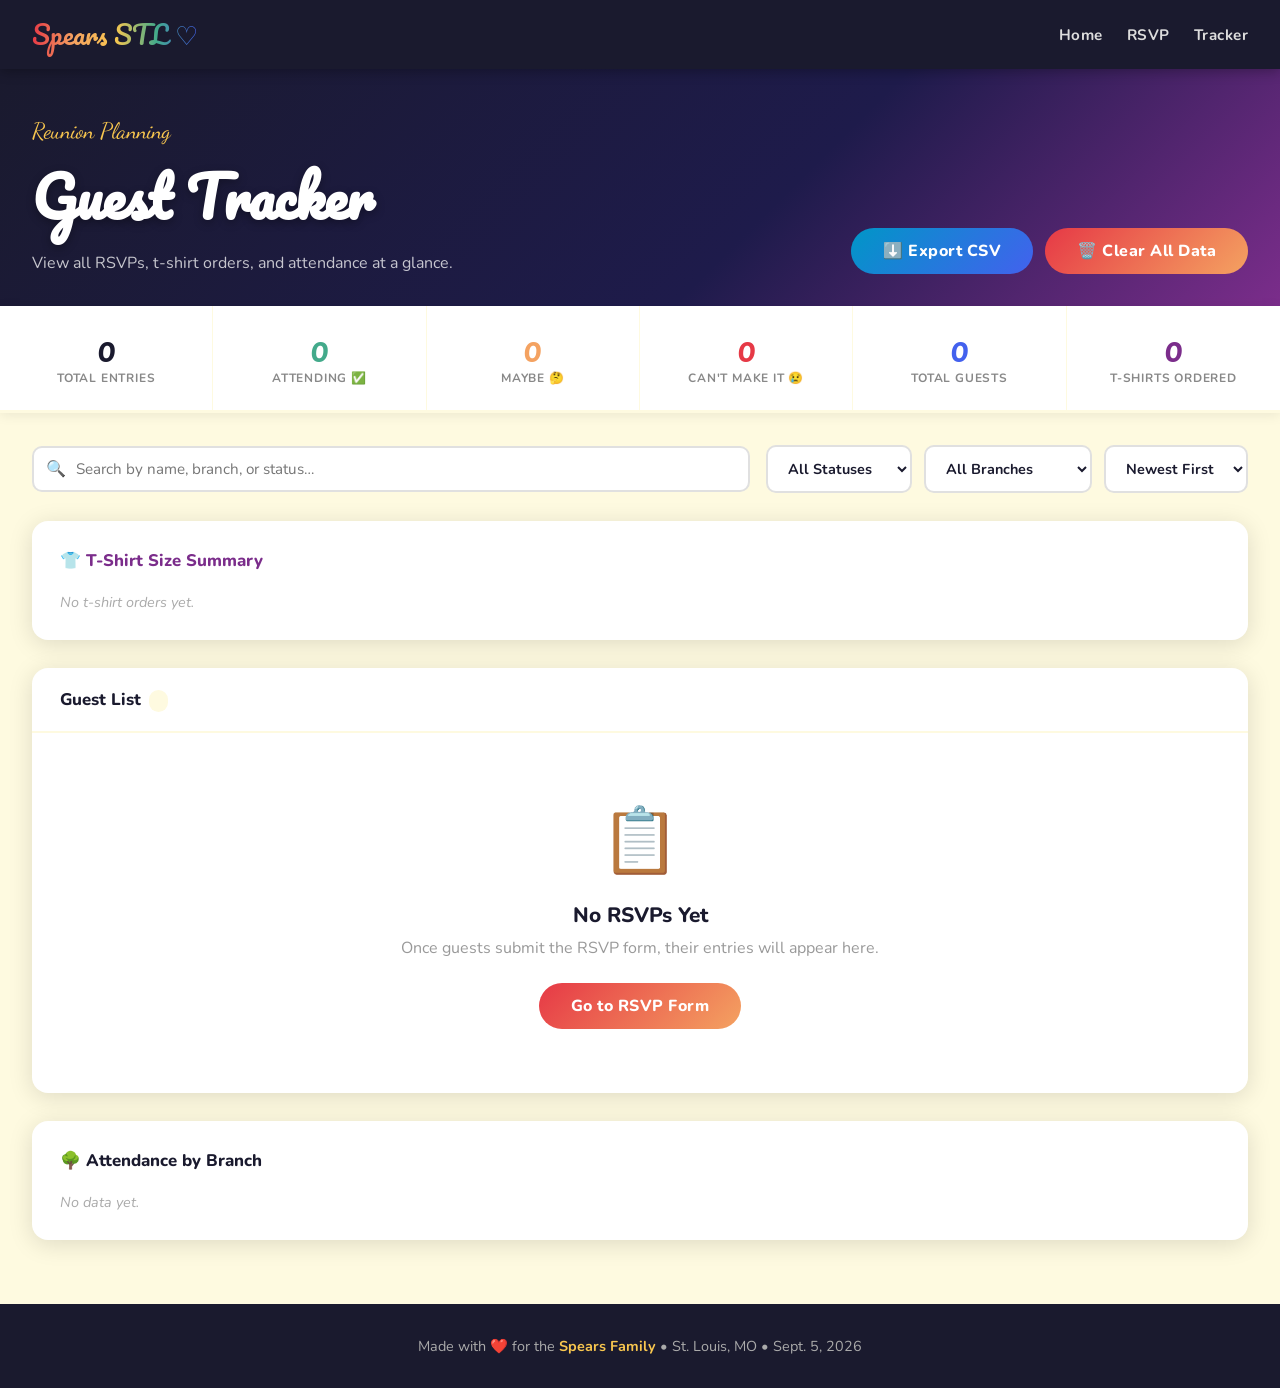
==== admin.html @ fdf17521 "Spears STL Reunion website" ====
<!DOCTYPE html>
<html lang="en">
<head>
  <meta charset="UTF-8" />
  <meta name="viewport" content="width=device-width, initial-scale=1.0" />
  <title>Guest Tracker – Spears STL Reunion 2026</title>
  <link rel="stylesheet" href="css/style.css" />
  <link rel="stylesheet" href="css/admin.css" />
</head>
<body>

  <!-- NAV -->
  <nav>
    <div class="nav-logo">Spears STL ♡</div>
    <ul class="nav-links">
      <li><a href="index.html">Home</a></li>
      <li><a href="rsvp.html">RSVP</a></li>
      <li><a href="admin.html">Tracker</a></li>
    </ul>
  </nav>

  <!-- PAGE HEADER -->
  <header class="admin-header">
    <div class="admin-header-content">
      <p class="header-eyebrow">Reunion Planning</p>
      <h1 class="header-title">Guest Tracker</h1>
      <p class="header-sub">View all RSVPs, t-shirt orders, and attendance at a glance.</p>
    </div>
    <div class="admin-header-actions">
      <button class="btn btn-secondary" id="exportCsvBtn">⬇️ Export CSV</button>
      <button class="btn btn-primary" id="clearAllBtn">🗑️ Clear All Data</button>
    </div>
  </header>

  <!-- STATS BAR -->
  <section class="stats-bar">
    <div class="stat-card">
      <span class="stat-number" id="statTotal">0</span>
      <label>Total Entries</label>
    </div>
    <div class="stat-card stat-yes">
      <span class="stat-number" id="statYes">0</span>
      <label>Attending ✅</label>
    </div>
    <div class="stat-card stat-maybe">
      <span class="stat-number" id="statMaybe">0</span>
      <label>Maybe 🤔</label>
    </div>
    <div class="stat-card stat-no">
      <span class="stat-number" id="statNo">0</span>
      <label>Can't Make It 😢</label>
    </div>
    <div class="stat-card stat-guests">
      <span class="stat-number" id="statGuests">0</span>
      <label>Total Guests</label>
    </div>
    <div class="stat-card stat-shirts">
      <span class="stat-number" id="statShirts">0</span>
      <label>T-Shirts Ordered</label>
    </div>
  </section>

  <!-- MAIN CONTENT -->
  <main class="admin-main">

    <!-- CONTROLS ROW -->
    <div class="controls-row">
      <div class="search-wrap">
        <span class="search-icon">🔍</span>
        <input type="text" id="searchInput" placeholder="Search by name, branch, or status…" />
      </div>
      <div class="filter-wrap">
        <select id="filterAttending">
          <option value="">All Statuses</option>
          <option value="Yes">Attending</option>
          <option value="Maybe">Maybe</option>
          <option value="No">Can't Make It</option>
        </select>
        <select id="filterBranch">
          <option value="">All Branches</option>
          <option value="Branch A">Branch A</option>
          <option value="Branch B">Branch B</option>
          <option value="Branch C">Branch C</option>
          <option value="Branch D">Branch D</option>
          <option value="Branch E">Branch E</option>
          <option value="Other / Not Sure">Other / Not Sure</option>
        </select>
        <select id="sortBy">
          <option value="newest">Newest First</option>
          <option value="oldest">Oldest First</option>
          <option value="name">Name A–Z</option>
          <option value="branch">Branch</option>
        </select>
      </div>
    </div>

    <!-- T-SHIRT SUMMARY -->
    <div class="card tshirt-summary-card">
      <h3 class="tshirt-summary-title">👕 T-Shirt Size Summary</h3>
      <div class="tshirt-summary-grid" id="tshirtSummary">
        <p class="no-data-text">No t-shirt orders yet.</p>
      </div>
    </div>

    <!-- TABLE SECTION -->
    <div class="table-wrap card">
      <div class="table-header-row">
        <h3>Guest List <span class="result-count" id="resultCount"></span></h3>
      </div>

      <!-- Empty state -->
      <div class="empty-state" id="emptyState">
        <div class="empty-icon">📋</div>
        <h3>No RSVPs Yet</h3>
        <p>Once guests submit the RSVP form, their entries will appear here.</p>
        <a href="rsvp.html" class="btn btn-primary mt-3">Go to RSVP Form</a>
      </div>

      <!-- Table -->
      <div id="tableContainer" style="display:none;">
        <div class="table-scroll">
          <table id="guestTable">
            <thead>
              <tr>
                <th>#</th>
                <th>Name</th>
                <th>Branch</th>
                <th>Status</th>
                <th>Guests</th>
                <th>T-Shirts</th>
                <th>Phone</th>
                <th>Email</th>
                <th>Notes</th>
                <th>Submitted</th>
                <th>Actions</th>
              </tr>
            </thead>
            <tbody id="guestTableBody">
              <!-- Rows injected by JS -->
            </tbody>
          </table>
        </div>
      </div>
    </div>

    <!-- BRANCH BREAKDOWN -->
    <div class="card branch-card">
      <h3>🌳 Attendance by Branch</h3>
      <div class="branch-grid" id="branchGrid">
        <p class="no-data-text">No data yet.</p>
      </div>
    </div>

  </main>

  <!-- DELETE CONFIRM MODAL -->
  <div class="modal-overlay" id="deleteModal" style="display:none;">
    <div class="modal card">
      <h3>Remove Guest?</h3>
      <p>Are you sure you want to remove <strong id="deleteGuestName"></strong> from the list? This cannot be undone.</p>
      <div class="modal-actions">
        <button class="btn btn-outline-dark" id="cancelDelete">Cancel</button>
        <button class="btn btn-primary" id="confirmDelete">Yes, Remove</button>
      </div>
    </div>
  </div>

  <!-- CLEAR ALL CONFIRM MODAL -->
  <div class="modal-overlay" id="clearModal" style="display:none;">
    <div class="modal card">
      <h3>⚠️ Clear All Data?</h3>
      <p>This will permanently delete <strong>all RSVP entries</strong>. This cannot be undone.</p>
      <div class="modal-actions">
        <button class="btn btn-outline-dark" id="cancelClear">Cancel</button>
        <button class="btn btn-primary" id="confirmClear">Yes, Clear Everything</button>
      </div>
    </div>
  </div>

  <!-- EDIT MODAL -->
  <div class="modal-overlay" id="editModal" style="display:none;">
    <div class="modal card" style="max-width:500px;">
      <h3>✏️ Edit Entry</h3>
      <div class="form-group">
        <label>Attendance Status</label>
        <select id="editAttending">
          <option value="Yes">Yes – Attending</option>
          <option value="Maybe">Maybe</option>
          <option value="No">Can't Make It</option>
        </select>
      </div>
      <div class="form-group">
        <label>Notes</label>
        <textarea id="editNotes" rows="3"></textarea>
      </div>
      <div class="modal-actions">
        <button class="btn btn-outline-dark" id="cancelEdit">Cancel</button>
        <button class="btn btn-green" id="confirmEdit">Save Changes</button>
      </div>
    </div>
  </div>

  <!-- FOOTER -->
  <footer>
    <p>Made with ❤️ for the <span>Spears Family</span> &bull; St. Louis, MO &bull; Sept. 5, 2026</p>
  </footer>

  <script src="js/admin.js"></script>
</body>
</html>
---- css/style.css ----
/* =============================================
   SPEARS STL REUNION - Global Styles
   ============================================= */

@import url('https://fonts.googleapis.com/css2?family=Pacifico&family=Nunito:wght@400;600;700;800&family=Dancing+Script:wght@700&display=swap');

:root {
  --red:     #e63946;
  --orange:  #f4a261;
  --yellow:  #f9c74f;
  --green:   #43aa8b;
  --blue:    #4361ee;
  --purple:  #7b2d8b;
  --teal:    #0096c7;
  --dark:    #1a1a2e;
  --light:   #fefae0;
  --white:   #ffffff;
  --shadow:  0 4px 24px rgba(0,0,0,0.13);
}

* {
  box-sizing: border-box;
  margin: 0;
  padding: 0;
}

html {
  scroll-behavior: smooth;
}

body {
  font-family: 'Nunito', sans-serif;
  background: var(--light);
  color: var(--dark);
  min-height: 100vh;
}

a {
  text-decoration: none;
  color: inherit;
}

/* ---- NAV ---- */
nav {
  background: var(--dark);
  padding: 0.75rem 2rem;
  display: flex;
  align-items: center;
  justify-content: space-between;
  position: sticky;
  top: 0;
  z-index: 100;
  box-shadow: 0 2px 12px rgba(0,0,0,0.3);
}

.nav-logo {
  font-family: 'Pacifico', cursive;
  font-size: 1.6rem;
  background: linear-gradient(90deg, var(--red), var(--orange), var(--yellow), var(--green), var(--blue));
  -webkit-background-clip: text;
  -webkit-text-fill-color: transparent;
  background-clip: text;
}

.nav-links {
  display: flex;
  gap: 1.5rem;
  list-style: none;
}

.nav-links a {
  color: #ddd;
  font-weight: 700;
  font-size: 0.95rem;
  transition: color 0.2s;
  letter-spacing: 0.5px;
}

.nav-links a:hover {
  color: var(--yellow);
}

/* ---- BUTTONS ---- */
.btn {
  display: inline-block;
  padding: 0.75rem 2rem;
  border-radius: 50px;
  font-family: 'Nunito', sans-serif;
  font-weight: 800;
  font-size: 1rem;
  cursor: pointer;
  border: none;
  transition: transform 0.15s, box-shadow 0.15s;
  letter-spacing: 0.5px;
}

.btn:hover {
  transform: translateY(-2px);
  box-shadow: 0 6px 20px rgba(0,0,0,0.2);
}

.btn-primary {
  background: linear-gradient(135deg, var(--red), var(--orange));
  color: var(--white);
}

.btn-secondary {
  background: linear-gradient(135deg, var(--teal), var(--blue));
  color: var(--white);
}

.btn-green {
  background: linear-gradient(135deg, var(--green), var(--teal));
  color: var(--white);
}

.btn-outline {
  background: transparent;
  border: 2px solid var(--white);
  color: var(--white);
}

/* ---- SECTION HEADERS ---- */
.section-title {
  font-family: 'Pacifico', cursive;
  font-size: 2.2rem;
  text-align: center;
  margin-bottom: 0.5rem;
}

.section-sub {
  text-align: center;
  font-size: 1.05rem;
  color: #555;
  margin-bottom: 2.5rem;
}

/* ---- CARDS ---- */
.card {
  background: var(--white);
  border-radius: 16px;
  padding: 2rem;
  box-shadow: var(--shadow);
}

/* ---- FOOTER ---- */
footer {
  background: var(--dark);
  color: #aaa;
  text-align: center;
  padding: 2rem 1rem;
  font-size: 0.9rem;
  margin-top: 4rem;
}

footer span {
  color: var(--yellow);
  font-weight: 700;
}

/* ---- UTILITIES ---- */
.text-center { text-align: center; }
.mt-1 { margin-top: 0.5rem; }
.mt-2 { margin-top: 1rem; }
.mt-3 { margin-top: 1.5rem; }
.mt-4 { margin-top: 2rem; }
.mb-2 { margin-bottom: 1rem; }
.mb-4 { margin-bottom: 2rem; }

.tag {
  display: inline-block;
  padding: 0.25rem 0.9rem;
  border-radius: 50px;
  font-size: 0.8rem;
  font-weight: 700;
  letter-spacing: 0.5px;
}

/* ---- RESPONSIVE ---- */
@media (max-width: 768px) {
  .nav-links { gap: 1rem; font-size: 0.85rem; }
  .section-title { font-size: 1.7rem; }
}

@media (max-width: 500px) {
  nav { flex-direction: column; gap: 0.5rem; }
  .nav-links { flex-wrap: wrap; justify-content: center; }
}
---- css/admin.css ----
/* =============================================
   SPEARS STL - Admin / Tracker Page Styles
   ============================================= */

/* ---- PAGE HEADER ---- */
.admin-header {
  background: linear-gradient(135deg, var(--dark) 0%, #1e1b4b 60%, var(--purple) 100%);
  color: var(--white);
  padding: 3rem 2rem 2rem;
  display: flex;
  align-items: flex-end;
  justify-content: space-between;
  flex-wrap: wrap;
  gap: 1.5rem;
}

.admin-header-content .header-eyebrow {
  font-family: 'Dancing Script', cursive;
  font-size: 1.4rem;
  color: var(--yellow);
  margin-bottom: 0.2rem;
}

.admin-header-content .header-title {
  font-family: 'Pacifico', cursive;
  font-size: clamp(2rem, 6vw, 3.5rem);
  color: var(--white);
  text-shadow: 0 3px 10px rgba(0,0,0,0.3);
  margin-bottom: 0.4rem;
}

.admin-header-content .header-sub {
  font-size: 1rem;
  color: rgba(255,255,255,0.75);
}

.admin-header-actions {
  display: flex;
  gap: 0.75rem;
  flex-wrap: wrap;
}

/* ---- STATS BAR ---- */
.stats-bar {
  display: grid;
  grid-template-columns: repeat(auto-fit, minmax(130px, 1fr));
  gap: 0;
  background: var(--white);
  border-bottom: 3px solid var(--light);
  box-shadow: 0 2px 12px rgba(0,0,0,0.08);
}

.stat-card {
  padding: 1.5rem 1rem;
  text-align: center;
  border-right: 1px solid var(--light);
  transition: background 0.2s;
}

.stat-card:last-child { border-right: none; }
.stat-card:hover { background: var(--light); }

.stat-number {
  display: block;
  font-family: 'Pacifico', cursive;
  font-size: 2.2rem;
  line-height: 1;
  color: var(--dark);
  transition: color 0.2s;
}

.stat-card label {
  display: block;
  font-size: 0.75rem;
  font-weight: 700;
  color: #888;
  text-transform: uppercase;
  letter-spacing: 0.8px;
  margin-top: 0.3rem;
}

.stat-yes .stat-number    { color: var(--green); }
.stat-maybe .stat-number  { color: var(--orange); }
.stat-no .stat-number     { color: var(--red); }
.stat-guests .stat-number { color: var(--blue); }
.stat-shirts .stat-number { color: var(--purple); }

/* ---- MAIN ---- */
.admin-main {
  max-width: 1300px;
  margin: 2rem auto;
  padding: 0 2rem;
  display: flex;
  flex-direction: column;
  gap: 1.75rem;
}

/* ---- CONTROLS ROW ---- */
.controls-row {
  display: flex;
  gap: 1rem;
  flex-wrap: wrap;
  align-items: center;
}

.search-wrap {
  flex: 1;
  min-width: 220px;
  position: relative;
}

.search-icon {
  position: absolute;
  left: 0.9rem;
  top: 50%;
  transform: translateY(-50%);
  font-size: 1rem;
  pointer-events: none;
}

.search-wrap input {
  width: 100%;
  padding: 0.7rem 1rem 0.7rem 2.6rem;
  border: 2px solid #e0e0e0;
  border-radius: 10px;
  font-family: 'Nunito', sans-serif;
  font-size: 0.95rem;
  outline: none;
  transition: border-color 0.2s;
}

.search-wrap input:focus {
  border-color: var(--blue);
  box-shadow: 0 0 0 3px rgba(67,97,238,0.12);
}

.filter-wrap {
  display: flex;
  gap: 0.75rem;
  flex-wrap: wrap;
}

.filter-wrap select {
  padding: 0.7rem 1rem;
  border: 2px solid #e0e0e0;
  border-radius: 10px;
  font-family: 'Nunito', sans-serif;
  font-size: 0.9rem;
  font-weight: 700;
  color: var(--dark);
  cursor: pointer;
  outline: none;
  background: var(--white);
  transition: border-color 0.2s;
}

.filter-wrap select:focus {
  border-color: var(--blue);
}

/* ---- T-SHIRT SUMMARY ---- */
.tshirt-summary-card {
  padding: 1.75rem;
}

.tshirt-summary-title {
  font-size: 1.05rem;
  font-weight: 800;
  color: var(--purple);
  margin-bottom: 1.25rem;
}

.tshirt-summary-grid {
  display: flex;
  gap: 0.6rem;
  flex-wrap: wrap;
}

.shirt-pill {
  display: flex;
  flex-direction: column;
  align-items: center;
  background: linear-gradient(135deg, var(--purple), var(--blue));
  color: var(--white);
  border-radius: 12px;
  padding: 0.75rem 1.25rem;
  min-width: 70px;
  box-shadow: 0 2px 8px rgba(0,0,0,0.15);
}

.shirt-pill .size-label {
  font-size: 0.75rem;
  font-weight: 700;
  letter-spacing: 1px;
  text-transform: uppercase;
  opacity: 0.85;
}

.shirt-pill .size-count {
  font-family: 'Pacifico', cursive;
  font-size: 1.8rem;
  line-height: 1.1;
}

/* ---- TABLE ---- */
.table-wrap {
  padding: 0;
  overflow: hidden;
}

.table-header-row {
  padding: 1.25rem 1.75rem;
  border-bottom: 2px solid var(--light);
  display: flex;
  align-items: center;
  justify-content: space-between;
}

.table-header-row h3 {
  font-size: 1.05rem;
  font-weight: 800;
  color: var(--dark);
}

.result-count {
  font-size: 0.8rem;
  font-weight: 700;
  color: #888;
  margin-left: 0.5rem;
  background: var(--light);
  padding: 0.1rem 0.6rem;
  border-radius: 50px;
}

.table-scroll {
  overflow-x: auto;
}

table {
  width: 100%;
  border-collapse: collapse;
  font-size: 0.88rem;
}

thead th {
  background: var(--dark);
  color: rgba(255,255,255,0.85);
  padding: 0.85rem 1rem;
  text-align: left;
  font-weight: 700;
  font-size: 0.78rem;
  text-transform: uppercase;
  letter-spacing: 0.8px;
  white-space: nowrap;
}

tbody tr {
  border-bottom: 1px solid #f0f0f0;
  transition: background 0.15s;
}

tbody tr:hover { background: #f8f6ff; }
tbody tr:last-child { border-bottom: none; }

tbody td {
  padding: 0.85rem 1rem;
  vertical-align: middle;
  color: var(--dark);
  max-width: 200px;
}

.td-name {
  font-weight: 800;
  white-space: nowrap;
}

.td-notes {
  font-size: 0.82rem;
  color: #666;
  max-width: 160px;
  white-space: nowrap;
  overflow: hidden;
  text-overflow: ellipsis;
}

.td-shirts {
  font-size: 0.82rem;
  line-height: 1.6;
}

.td-date {
  white-space: nowrap;
  font-size: 0.82rem;
  color: #888;
}

/* Status badges */
.status-badge {
  display: inline-block;
  padding: 0.25rem 0.75rem;
  border-radius: 50px;
  font-size: 0.78rem;
  font-weight: 800;
  letter-spacing: 0.3px;
  white-space: nowrap;
}

.badge-yes    { background: #d1fae5; color: #065f46; }
.badge-maybe  { background: #fef3c7; color: #92400e; }
.badge-no     { background: #fee2e2; color: #991b1b; }

/* Action buttons */
.action-btns {
  display: flex;
  gap: 0.4rem;
  white-space: nowrap;
}

.action-btn {
  padding: 0.3rem 0.7rem;
  border-radius: 6px;
  font-size: 0.78rem;
  font-weight: 700;
  cursor: pointer;
  border: none;
  font-family: 'Nunito', sans-serif;
  transition: opacity 0.15s;
}

.action-btn:hover { opacity: 0.8; }

.btn-edit   { background: #eff6ff; color: var(--blue); border: 1px solid #bfdbfe; }
.btn-delete { background: #fee2e2; color: var(--red); border: 1px solid #fecaca; }

/* ---- EMPTY STATE ---- */
.empty-state {
  text-align: center;
  padding: 4rem 2rem;
  color: #999;
}

.empty-icon {
  font-size: 4rem;
  margin-bottom: 1rem;
}

.empty-state h3 {
  font-size: 1.3rem;
  font-weight: 800;
  color: var(--dark);
  margin-bottom: 0.5rem;
}

.no-data-text {
  color: #aaa;
  font-style: italic;
  font-size: 0.9rem;
}

/* ---- BRANCH BREAKDOWN ---- */
.branch-card {
  padding: 1.75rem;
}

.branch-card h3 {
  font-size: 1.05rem;
  font-weight: 800;
  color: var(--dark);
  margin-bottom: 1.25rem;
}

.branch-grid {
  display: flex;
  flex-direction: column;
  gap: 0.75rem;
}

.branch-row {
  display: flex;
  align-items: center;
  gap: 1rem;
}

.branch-name {
  min-width: 130px;
  font-weight: 700;
  font-size: 0.9rem;
}

.branch-bar-wrap {
  flex: 1;
  background: var(--light);
  border-radius: 50px;
  height: 10px;
  overflow: hidden;
}

.branch-bar {
  height: 100%;
  border-radius: 50px;
  transition: width 0.5s ease;
}

.branch-count {
  font-weight: 800;
  font-size: 0.9rem;
  min-width: 30px;
  text-align: right;
  color: #555;
}

/* ---- MODALS ---- */
.modal-overlay {
  position: fixed;
  inset: 0;
  background: rgba(0,0,0,0.55);
  display: flex;
  align-items: center;
  justify-content: center;
  z-index: 1000;
  backdrop-filter: blur(3px);
  padding: 1rem;
}

.modal {
  max-width: 420px;
  width: 100%;
  padding: 2rem;
  animation: modalIn 0.2s ease;
}

@keyframes modalIn {
  from { transform: scale(0.92); opacity: 0; }
  to   { transform: scale(1);    opacity: 1; }
}

.modal h3 {
  font-size: 1.25rem;
  font-weight: 800;
  margin-bottom: 0.75rem;
  color: var(--dark);
}

.modal p {
  color: #555;
  line-height: 1.6;
  margin-bottom: 1.5rem;
  font-size: 0.95rem;
}

.modal .form-group {
  margin-bottom: 1rem;
}

.modal .form-group label {
  font-weight: 700;
  font-size: 0.9rem;
  margin-bottom: 0.4rem;
  display: block;
}

.modal .form-group select,
.modal .form-group textarea {
  width: 100%;
  padding: 0.7rem 1rem;
  border: 2px solid #e0e0e0;
  border-radius: 10px;
  font-family: 'Nunito', sans-serif;
  font-size: 0.95rem;
  outline: none;
}

.modal-actions {
  display: flex;
  gap: 0.75rem;
  justify-content: flex-end;
}

.btn-outline-dark {
  background: transparent;
  border: 2px solid #ccc;
  color: var(--dark);
  font-family: 'Nunito', sans-serif;
  font-weight: 800;
  font-size: 0.95rem;
  padding: 0.6rem 1.4rem;
  border-radius: 50px;
  cursor: pointer;
  transition: background 0.15s;
}

.btn-outline-dark:hover {
  background: var(--light);
}

/* ---- RESPONSIVE ---- */
@media (max-width: 900px) {
  .admin-header { flex-direction: column; align-items: flex-start; }
  .stats-bar { grid-template-columns: repeat(3, 1fr); }
}

@media (max-width: 600px) {
  .stats-bar { grid-template-columns: repeat(2, 1fr); }
  .controls-row { flex-direction: column; }
  .filter-wrap { flex-direction: column; }
  .admin-main { padding: 0 1rem; }
}
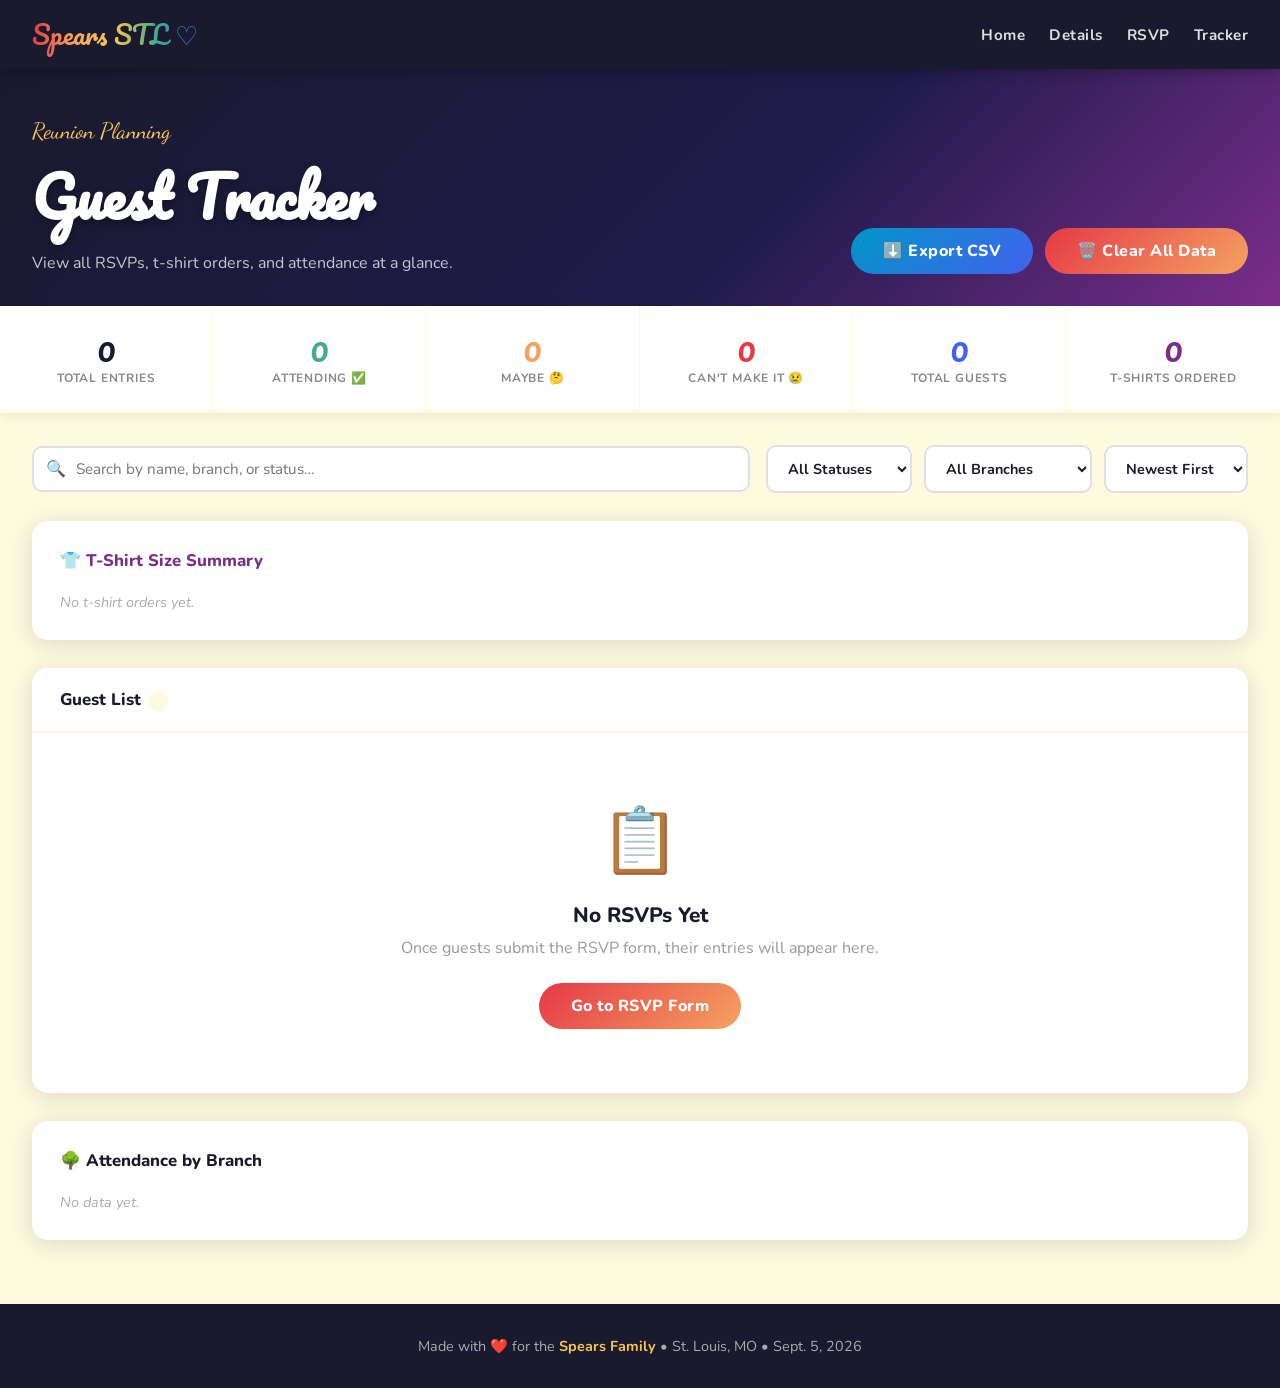
==== commit 5fafad6b: "Add details page, update nav and Event Details button" ====
--- a/admin.html
+++ b/admin.html
@@ -14,6 +14,7 @@
     <div class="nav-logo">Spears STL ♡</div>
     <ul class="nav-links">
       <li><a href="index.html">Home</a></li>
+      <li><a href="details.html">Details</a></li>
       <li><a href="rsvp.html">RSVP</a></li>
       <li><a href="admin.html">Tracker</a></li>
     </ul>
